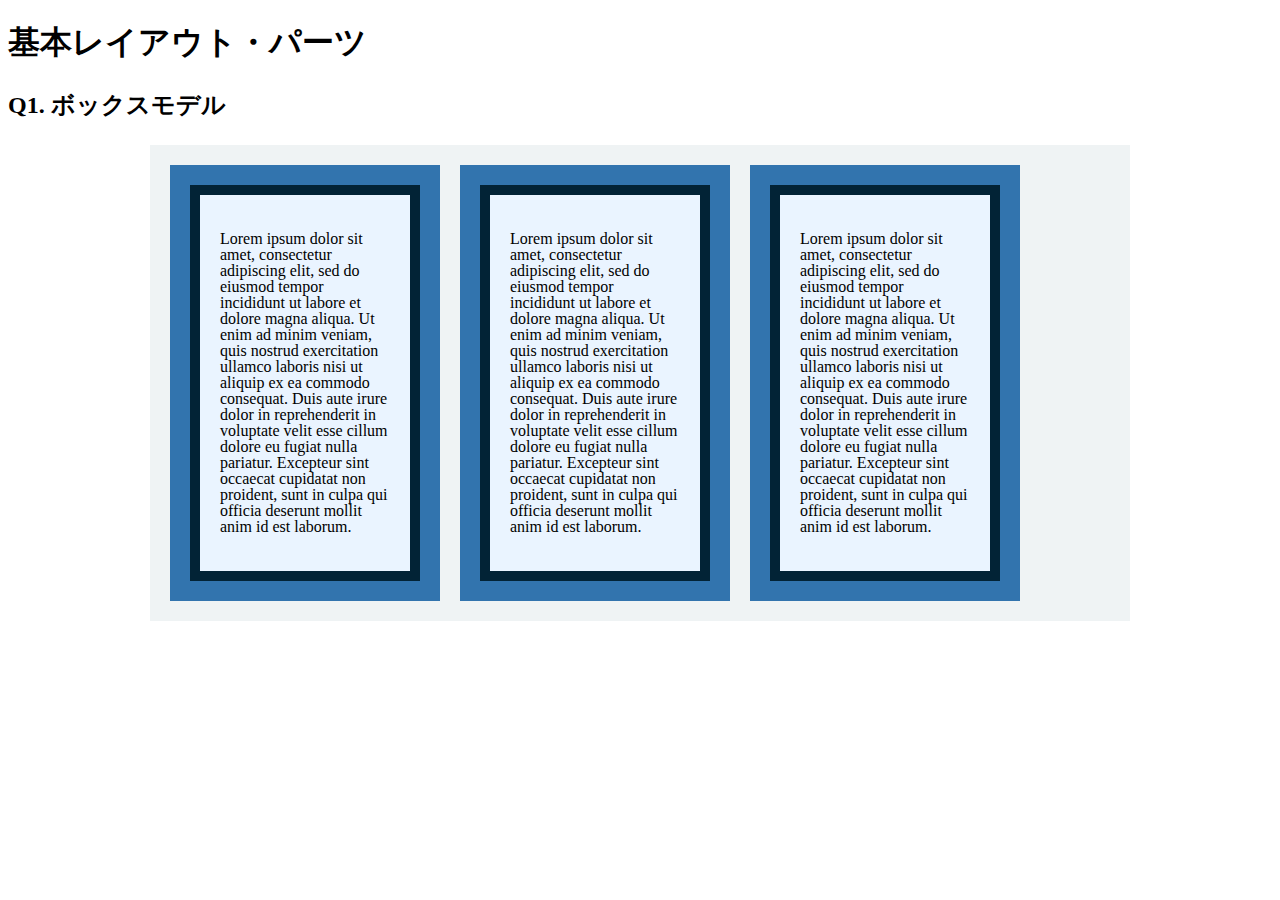
==== layout_parts/q1/index.html @ 03b10605 "Q1 【ボックスモデル】を追加しました。" ====
<!DOCTYPE html>
<html>
  <head>
    <meta charset="utf-8">
    <meta http-equiv="X-UA-Compatible" content="IE=edge">
    <meta name="viewport" content="width=device-width, initial-scale=1.0, maximum-scale=1.0, user-scalable=no">
    <meta name="format-detection" content="telephone=no">
    <title>基本レイアウト・パーツ</title>
    <link rel="stylesheet" href="http://gizumo-inc.github.io/sample/front-lesson/layout_parts_new/assets/css/reset.css">
    <link rel="stylesheet" href="http://gizumo-inc.github.io/sample/front-lesson/layout_parts_new/assets/css/base.css">
    <link rel="stylesheet" href="css/style.css">
  </head>
  <body>
    <div class="wrapper">
      <h1 class="title">基本レイアウト・パーツ</h1>
      <h2 class="headline">
        <p class="headline__text">Q1. ボックスモデル</p>
      </h2>
      <div class="box">
        <!-- 回答はクラスq1の要素の中に書いてね -->
        <!-- すでについてるクラスにはstyleを指定しない。styleをつける場合は自分で新たにクラスをつけること -->
        <div class="q1 clearfix">
          <div class="textbox box1">
            <div class="text text1">
              <p>Lorem ipsum dolor sit amet, consectetur adipiscing elit, sed do eiusmod tempor incididunt ut labore et dolore magna aliqua. Ut enim ad minim veniam, quis nostrud exercitation ullamco laboris nisi ut aliquip ex ea commodo consequat. Duis aute irure dolor in reprehenderit in voluptate velit esse cillum dolore eu fugiat nulla pariatur. Excepteur sint occaecat cupidatat non proident, sunt in culpa qui officia deserunt mollit anim id est laborum.</p>
            </div>
          </div>
          <div class="textbox box2">
            <div class="text text2">
              <p>Lorem ipsum dolor sit amet, consectetur adipiscing elit, sed do eiusmod tempor incididunt ut labore et dolore magna aliqua. Ut enim ad minim veniam, quis nostrud exercitation ullamco laboris nisi ut aliquip ex ea commodo consequat. Duis aute irure dolor in reprehenderit in voluptate velit esse cillum dolore eu fugiat nulla pariatur. Excepteur sint occaecat cupidatat non proident, sunt in culpa qui officia deserunt mollit anim id est laborum.</p>
            </div>
          </div>
          <div class="textbox box3">
            <div class="text text3">
              <p>Lorem ipsum dolor sit amet, consectetur adipiscing elit, sed do eiusmod tempor incididunt ut labore et dolore magna aliqua. Ut enim ad minim veniam, quis nostrud exercitation ullamco laboris nisi ut aliquip ex ea commodo consequat. Duis aute irure dolor in reprehenderit in voluptate velit esse cillum dolore eu fugiat nulla pariatur. Excepteur sint occaecat cupidatat non proident, sunt in culpa qui officia deserunt mollit anim id est laborum.</p>
            </div>
          </div>
        </div>
        <!-- 回答はクラスq1の要素の中に書いてね -->
      </div>
    </div>
  </body>
</html>
---- layout_parts/q1/css/style.css ----
@charset "UTF-8";

/* 回答はここに書いてね */
.clearfix::after {
  content: "";
  display: block;
  clear: both;
}

.clearfix {
  width: 940px;
  margin: 0 auto;
  background-color: #eff3f4;
  padding: 20px;
}

.box1,.box2,.box3 {
  padding: 20px;
  margin-left: 20px;
  background-color: #3274ae;
  float: left;
  width: 230px;
}

.textbox:first-child {
  margin-left: 0;
}

.text1,.text2,.text3 {
  font-size: 16px;
  line-height: 16px;
  padding: 20px;
  border: 10px solid #022336;
  background-color: #eaf4ff;
  }
/* 回答はここに書いてね */
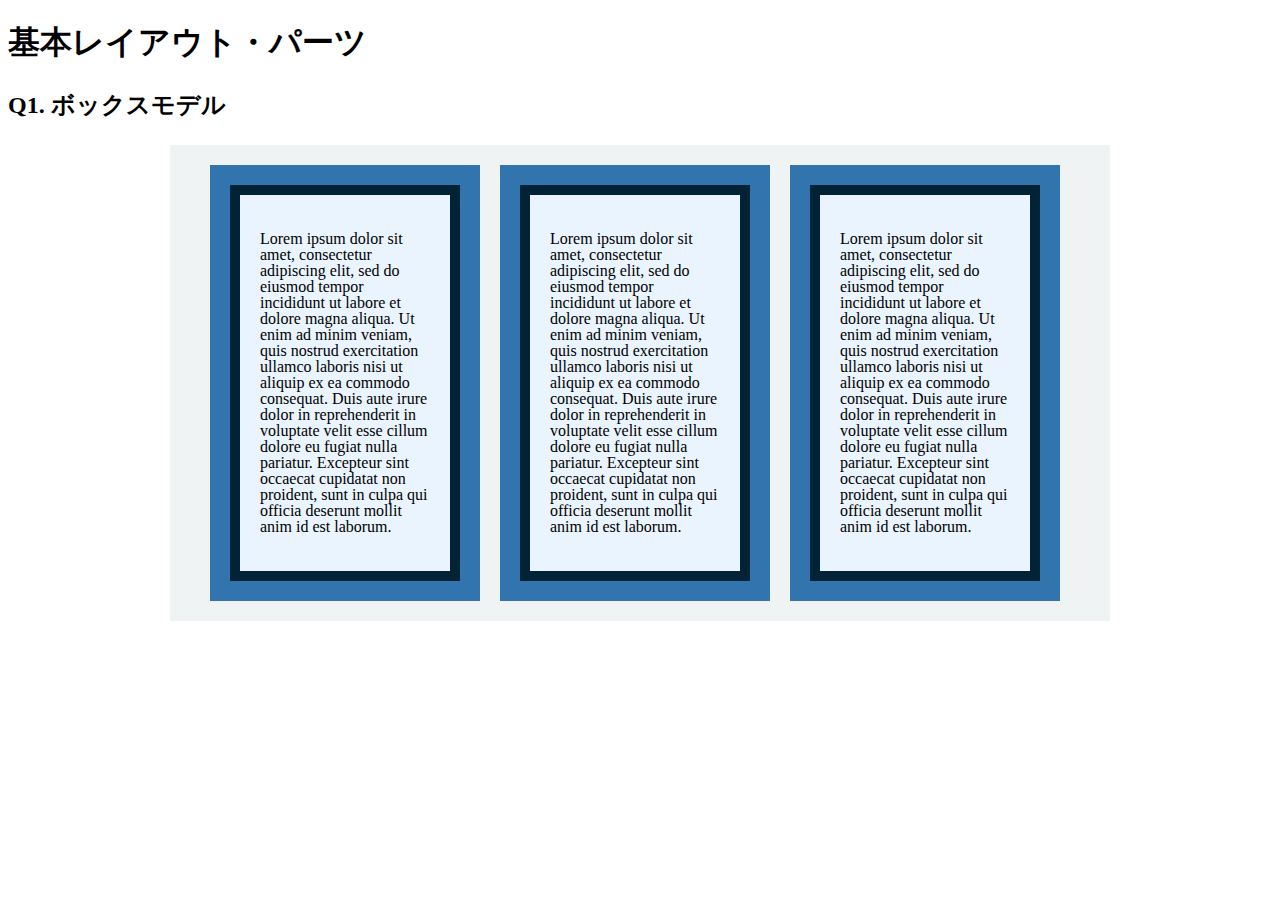
==== commit 9cb91ab7: "Q1のクラス名を修正しました。" ====
--- a/layout_parts/q1/index.html
+++ b/layout_parts/q1/index.html
@@ -20,18 +20,18 @@
         <!-- 回答はクラスq1の要素の中に書いてね -->
         <!-- すでについてるクラスにはstyleを指定しない。styleをつける場合は自分で新たにクラスをつけること -->
         <div class="q1 clearfix">
-          <div class="textbox box1">
-            <div class="text text1">
+          <div class="textbox_left">
+            <div class="text_left">
               <p>Lorem ipsum dolor sit amet, consectetur adipiscing elit, sed do eiusmod tempor incididunt ut labore et dolore magna aliqua. Ut enim ad minim veniam, quis nostrud exercitation ullamco laboris nisi ut aliquip ex ea commodo consequat. Duis aute irure dolor in reprehenderit in voluptate velit esse cillum dolore eu fugiat nulla pariatur. Excepteur sint occaecat cupidatat non proident, sunt in culpa qui officia deserunt mollit anim id est laborum.</p>
             </div>
           </div>
-          <div class="textbox box2">
-            <div class="text text2">
+          <div class="textbox_center">
+            <div class="text_center">
               <p>Lorem ipsum dolor sit amet, consectetur adipiscing elit, sed do eiusmod tempor incididunt ut labore et dolore magna aliqua. Ut enim ad minim veniam, quis nostrud exercitation ullamco laboris nisi ut aliquip ex ea commodo consequat. Duis aute irure dolor in reprehenderit in voluptate velit esse cillum dolore eu fugiat nulla pariatur. Excepteur sint occaecat cupidatat non proident, sunt in culpa qui officia deserunt mollit anim id est laborum.</p>
             </div>
           </div>
-          <div class="textbox box3">
-            <div class="text text3">
+          <div class="textbox_right">
+            <div class="text_right">
               <p>Lorem ipsum dolor sit amet, consectetur adipiscing elit, sed do eiusmod tempor incididunt ut labore et dolore magna aliqua. Ut enim ad minim veniam, quis nostrud exercitation ullamco laboris nisi ut aliquip ex ea commodo consequat. Duis aute irure dolor in reprehenderit in voluptate velit esse cillum dolore eu fugiat nulla pariatur. Excepteur sint occaecat cupidatat non proident, sunt in culpa qui officia deserunt mollit anim id est laborum.</p>
             </div>
           </div>
--- a/layout_parts/q1/css/style.css
+++ b/layout_parts/q1/css/style.css
@@ -8,13 +8,13 @@
 }
 
 .clearfix {
-  width: 940px;
+  width: 900px;
   margin: 0 auto;
   background-color: #eff3f4;
   padding: 20px;
 }
 
-.box1,.box2,.box3 {
+.textbox_left,.textbox_center,.textbox_right {
   padding: 20px;
   margin-left: 20px;
   background-color: #3274ae;
@@ -26,7 +26,7 @@
   margin-left: 0;
 }
 
-.text1,.text2,.text3 {
+.text_left,.text_center,.text_right {
   font-size: 16px;
   line-height: 16px;
   padding: 20px;
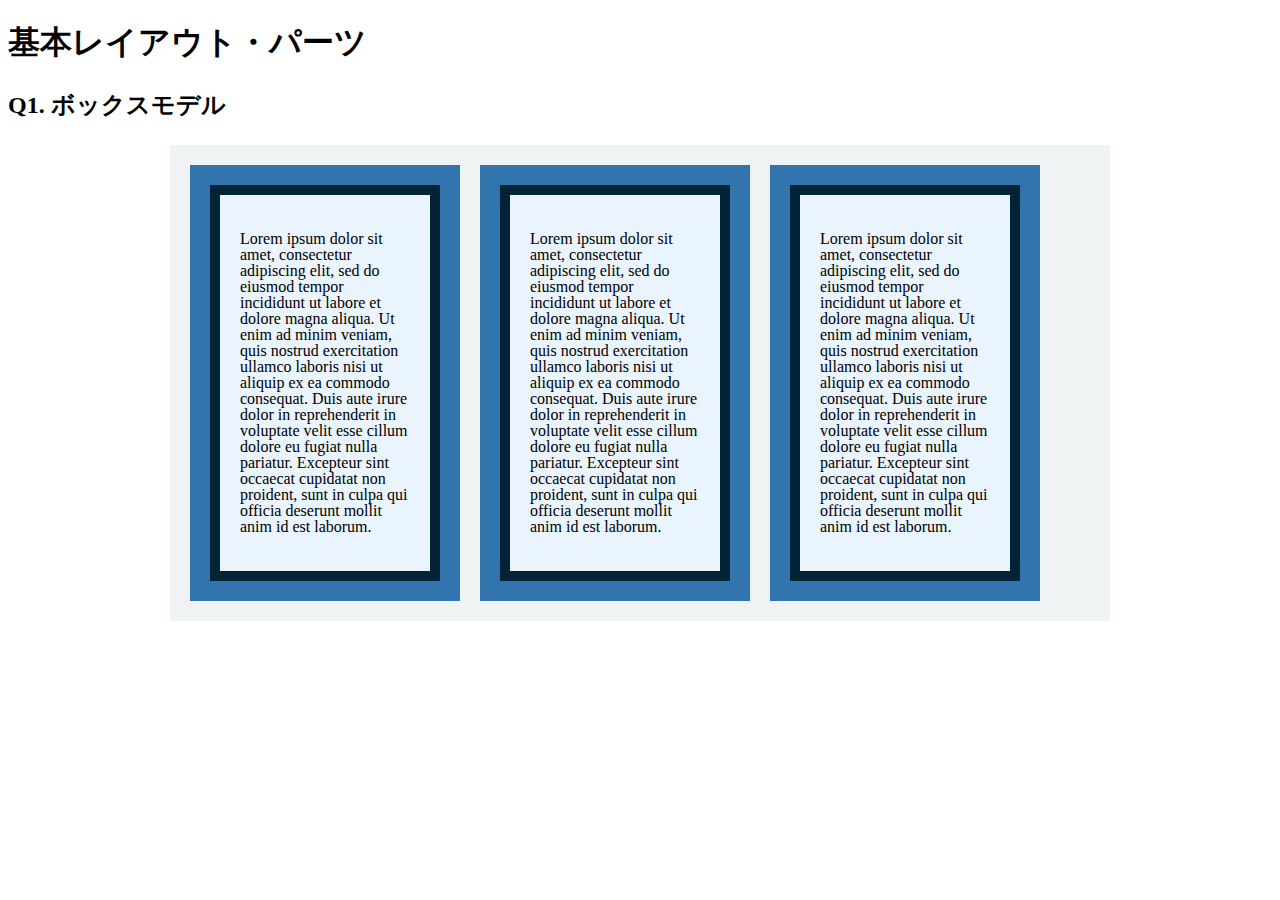
==== commit 2fcbab74: "Q1子要素の統一" ====
--- a/layout_parts/q1/index.html
+++ b/layout_parts/q1/index.html
@@ -20,18 +20,18 @@
         <!-- 回答はクラスq1の要素の中に書いてね -->
         <!-- すでについてるクラスにはstyleを指定しない。styleをつける場合は自分で新たにクラスをつけること -->
         <div class="q1 clearfix">
-          <div class="textbox_left">
-            <div class="text_left">
+          <div class="textbox">
+            <div class="text">
               <p>Lorem ipsum dolor sit amet, consectetur adipiscing elit, sed do eiusmod tempor incididunt ut labore et dolore magna aliqua. Ut enim ad minim veniam, quis nostrud exercitation ullamco laboris nisi ut aliquip ex ea commodo consequat. Duis aute irure dolor in reprehenderit in voluptate velit esse cillum dolore eu fugiat nulla pariatur. Excepteur sint occaecat cupidatat non proident, sunt in culpa qui officia deserunt mollit anim id est laborum.</p>
             </div>
           </div>
-          <div class="textbox_center">
-            <div class="text_center">
+          <div class="textbox">
+            <div class="text">
               <p>Lorem ipsum dolor sit amet, consectetur adipiscing elit, sed do eiusmod tempor incididunt ut labore et dolore magna aliqua. Ut enim ad minim veniam, quis nostrud exercitation ullamco laboris nisi ut aliquip ex ea commodo consequat. Duis aute irure dolor in reprehenderit in voluptate velit esse cillum dolore eu fugiat nulla pariatur. Excepteur sint occaecat cupidatat non proident, sunt in culpa qui officia deserunt mollit anim id est laborum.</p>
             </div>
           </div>
-          <div class="textbox_right">
-            <div class="text_right">
+          <div class="textbox">
+            <div class="text">
               <p>Lorem ipsum dolor sit amet, consectetur adipiscing elit, sed do eiusmod tempor incididunt ut labore et dolore magna aliqua. Ut enim ad minim veniam, quis nostrud exercitation ullamco laboris nisi ut aliquip ex ea commodo consequat. Duis aute irure dolor in reprehenderit in voluptate velit esse cillum dolore eu fugiat nulla pariatur. Excepteur sint occaecat cupidatat non proident, sunt in culpa qui officia deserunt mollit anim id est laborum.</p>
             </div>
           </div>
--- a/layout_parts/q1/css/style.css
+++ b/layout_parts/q1/css/style.css
@@ -14,7 +14,7 @@
   padding: 20px;
 }
 
-.textbox_left,.textbox_center,.textbox_right {
+.textbox {
   padding: 20px;
   margin-left: 20px;
   background-color: #3274ae;
@@ -26,7 +26,7 @@
   margin-left: 0;
 }
 
-.text_left,.text_center,.text_right {
+.text {
   font-size: 16px;
   line-height: 16px;
   padding: 20px;
